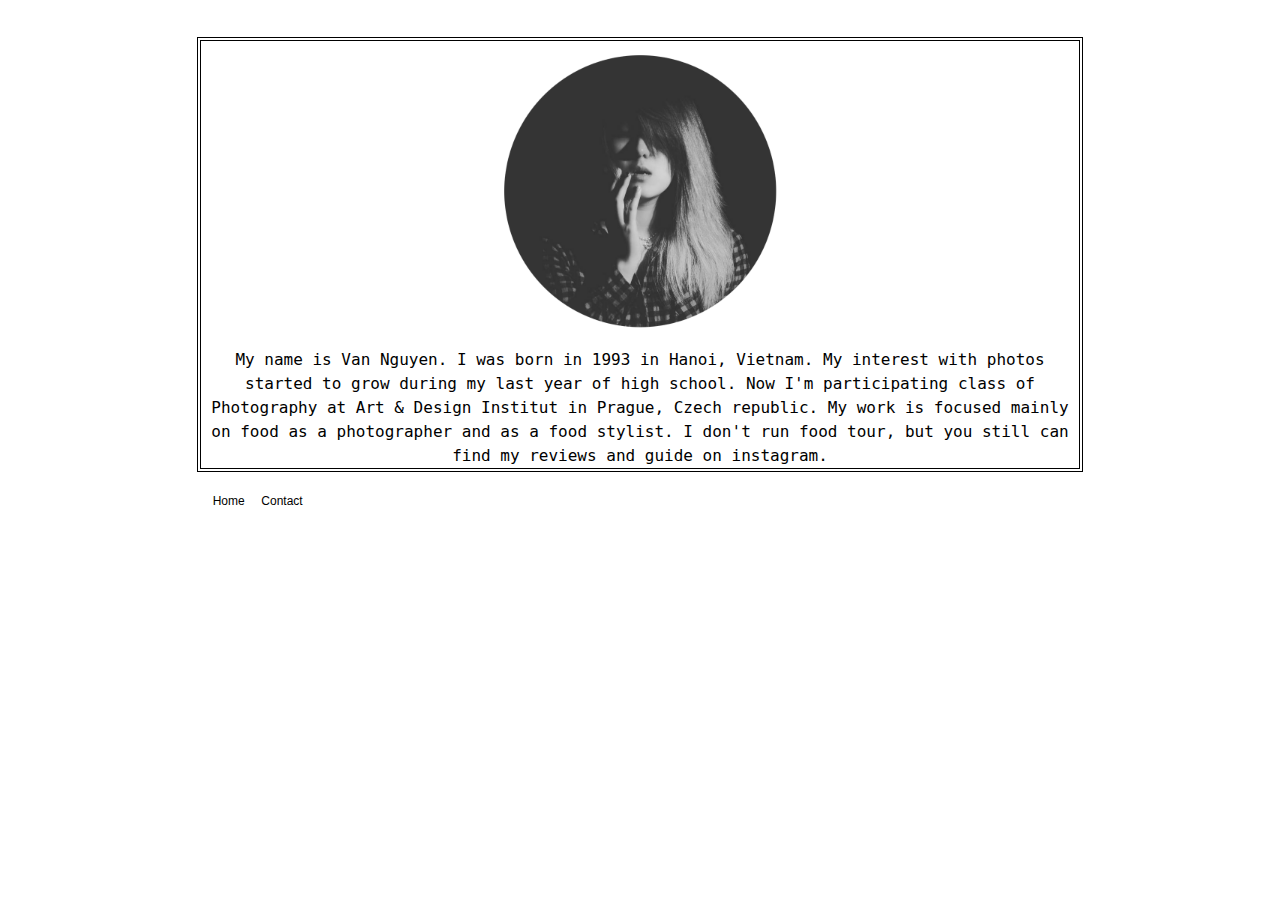
==== About.html @ cc0dcf97 "vanng93.github.io" ====
<!DOCTYPE html>
<html>
    
    <head>
        <meta charset="utf-8">
        <meta http-equiv="X-UA-Compatible" content="IE=edge">
        <title>VANNG | ABOUT</title>
        <meta name="description" content="An interactive getting started guide for Brackets.">
        <link rel="stylesheet" href="main.css">
    </head>
        <link rel="stylesheet" href="style.css">
    
<body><br>
   <div>
       <img src="a1.png" alt="autoportrait2" style="width:300px;height:300px;"> <br>
       My name is Van Nguyen. I was born in 1993 in Hanoi, Vietnam. My interest with photos started to grow during my last year of high school. Now I'm participating class of Photography at Art & Design Institut in Prague, Czech republic. My work is focused mainly on food as a photographer and as a food stylist. I don't run food tour, but you still can find my reviews and guide on instagram.<br>
   </div>
    
    <ul style="width:85%;">
        <li style="width:5%;margin-left:14%";><a href="index.html" style="font-size:0.75em;">Home</a></li>
        <li style="width:5%";><a href="Contact.html" style="font-size:0.75em;">Contact</a></li>
</ul></body>
---- style.css ----
html {
    background: white;
}

#wrap {
    margin: 0 auto;
}

body {
    background: white;
    color: black;
    font-family: "Helvetica Neue", Helvetica, Arial, sans-serif;
    line-height: 1.5;
    margin: 1%;
}

p {
    color: black;
    text-align: center;
    background-color: white;
}

h1, h2, h3, h4, h5, h6 {
    color: black;
    font-weight: 500;
    text-align: center;    
}

h1 {
    padding: 2.5%;
    font-size: 3em;
}

h2 {
    font-size: 2em;
}

ul {
    width: 100%;
    float: left;
    background-color: white;
}

li { 
    float: left;
    text-align: center;
    width: 32%; 
    list-style-position: inside;
    list-style-type: none;
}

a {
    color: black;
    font-size: 1em;
    text-align: center;
    text-decoration: none;
    display: inline-block;
}

div {
    background-color: white;
    align-content: center;
    text-align: center;
    width: 70%;
    border: 0.25em solid black;
    border-style: double;
    padding: auto;
    margin: auto;
    font-family: 'Overpass Mono', monospace;
}

img {
    height: 20em;
    position: inherit;
    vertical-align: right;
}
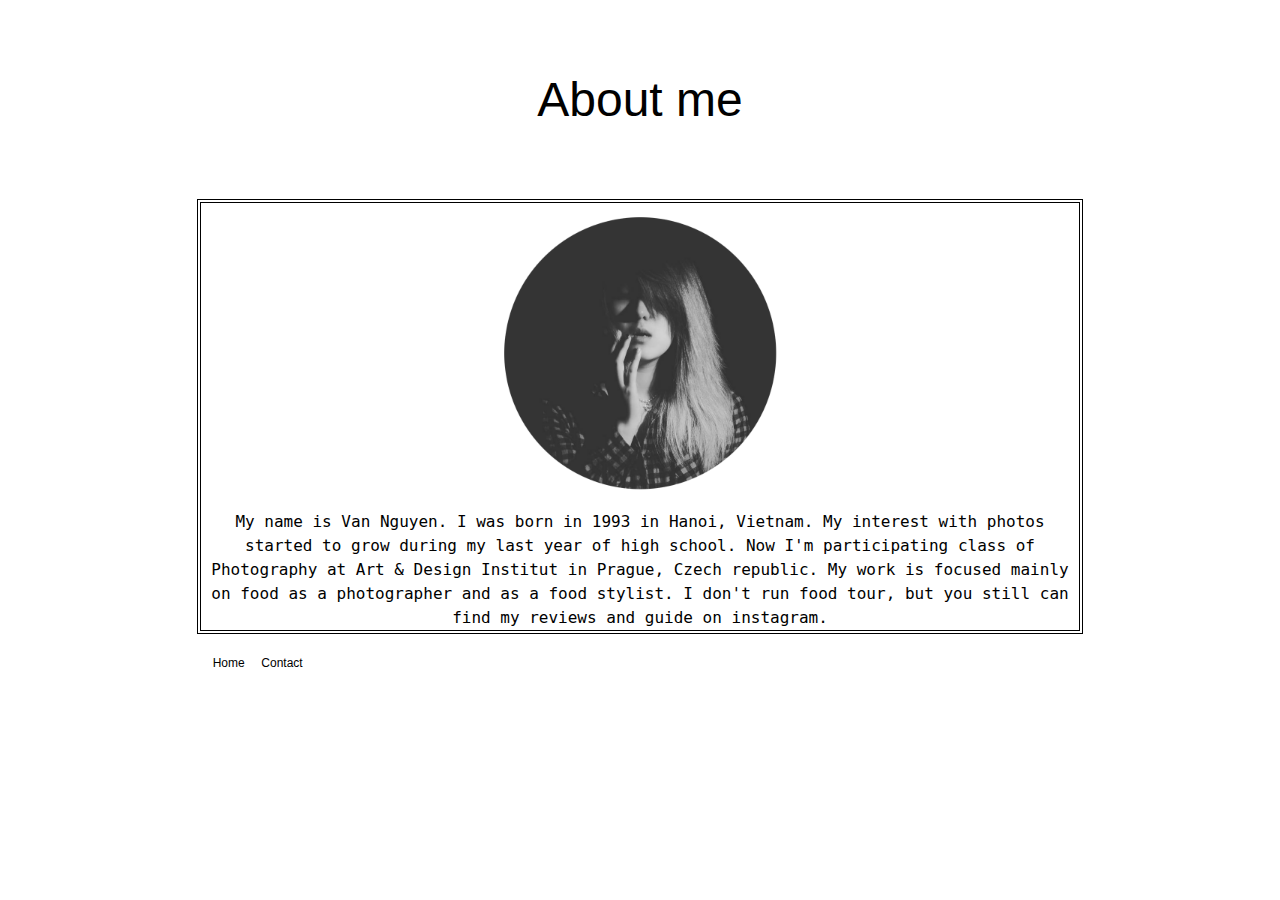
==== commit 3ebb4aa4: "Update About.html" ====
--- a/About.html
+++ b/About.html
@@ -10,7 +10,8 @@
     </head>
         <link rel="stylesheet" href="style.css">
     
-<body><br>
+<body>
+    <h1>About me</h1>
    <div>
        <img src="a1.png" alt="autoportrait2" style="width:300px;height:300px;"> <br>
        My name is Van Nguyen. I was born in 1993 in Hanoi, Vietnam. My interest with photos started to grow during my last year of high school. Now I'm participating class of Photography at Art & Design Institut in Prague, Czech republic. My work is focused mainly on food as a photographer and as a food stylist. I don't run food tour, but you still can find my reviews and guide on instagram.<br>
@@ -19,4 +20,4 @@
     <ul style="width:85%;">
         <li style="width:5%;margin-left:14%";><a href="index.html" style="font-size:0.75em;">Home</a></li>
         <li style="width:5%";><a href="Contact.html" style="font-size:0.75em;">Contact</a></li>
-</ul></body>+</ul></body>
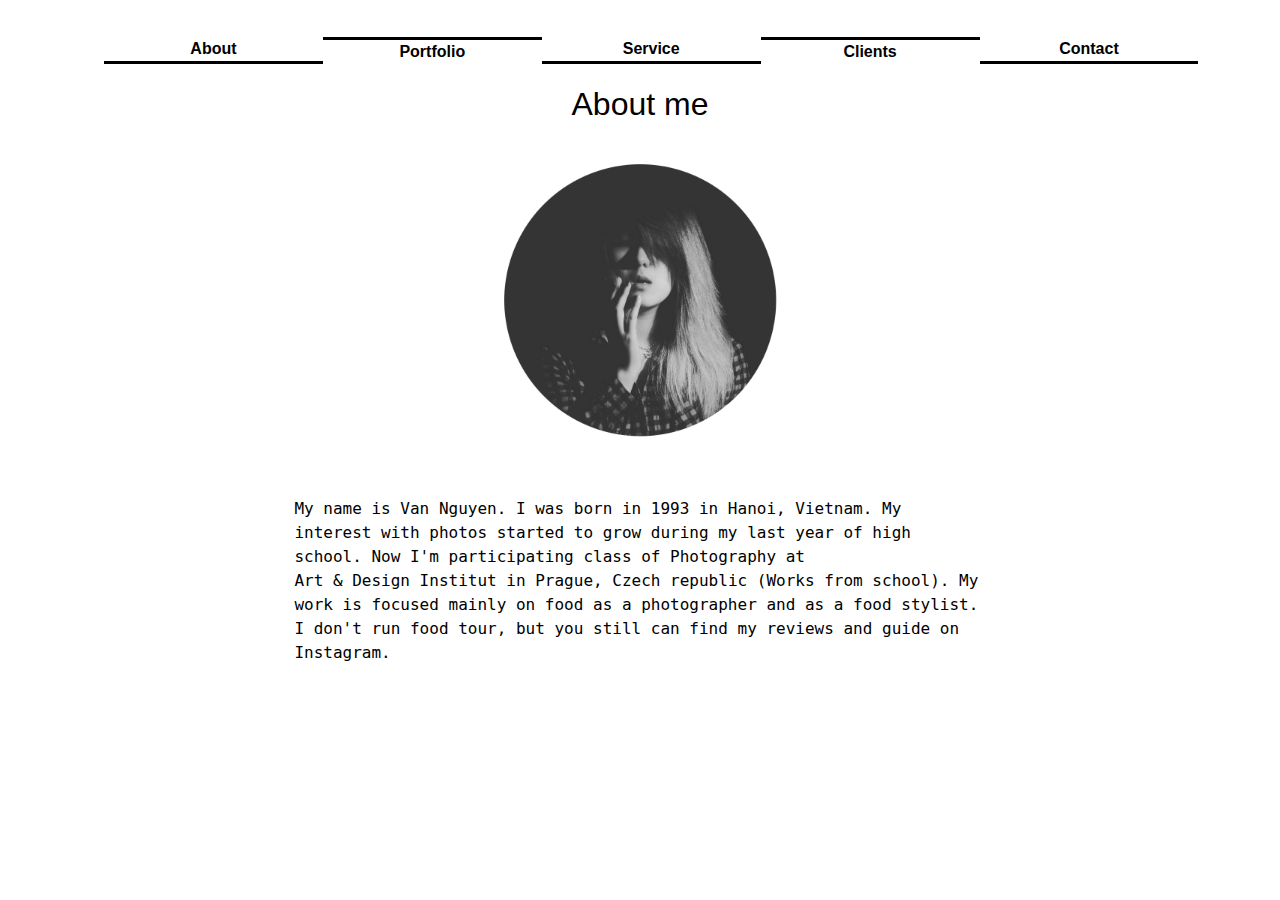
==== commit b5efc93a: "Update About.html" ====
--- a/About.html
+++ b/About.html
@@ -11,13 +11,15 @@
         <link rel="stylesheet" href="style.css">
     
 <body>
-    <h1>About me</h1>
-   <div>
-       <img src="a1.png" alt="autoportrait2" style="width:300px;height:300px;"> <br>
-       My name is Van Nguyen. I was born in 1993 in Hanoi, Vietnam. My interest with photos started to grow during my last year of high school. Now I'm participating class of Photography at Art & Design Institut in Prague, Czech republic. My work is focused mainly on food as a photographer and as a food stylist. I don't run food tour, but you still can find my reviews and guide on instagram.<br>
-   </div>
-    
-    <ul style="width:85%;">
-        <li style="width:5%;margin-left:14%";><a href="index.html" style="font-size:0.75em;">Home</a></li>
-        <li style="width:5%";><a href="Contact.html" style="font-size:0.75em;">Contact</a></li>
-</ul></body>
+    <ul>
+            <li style="width:19%;border-bottom:solid";><a href="About.html"><b>About</b></a></li>
+            <li style="width:19%;border-top:solid";><a href="Portfolio.html"><b>Portfolio</b></a></li>
+            <li style="width:19%;border-bottom:solid";><a href="Service.html"><b>Service</b></a></li>
+            <li style="width:19%;border-top:solid";><a href="Clients.html"><b>Clients</b></a></li>
+            <li style="width:19%;border-bottom:solid";><a href="Contact.html"><b>Contact</b></a></li>
+        </ul>
+    <h1 style="padding-top:5%;">About me</h1>
+   <center><img src="a1.png" alt="autoportrait2" style="width:300px;height:300px;"> </center><br>
+       <p>My name is Van Nguyen. I was born in 1993 in Hanoi, Vietnam. My interest with photos started to grow during my last year of high school. Now I'm participating class of Photography at <a href="http://www.adi.cz">Art & Design Institut</a> in Prague, Czech republic (<a href="CV.html">Works from school</a>). My work is focused mainly on food as a photographer and as a food stylist. I don't run food tour, but you still can find my reviews and guide on <a href="http://instagram.com/_vanng">Instagram</a>.</p>
+         
+    </body>
--- a/style.css
+++ b/style.css
@@ -12,12 +12,17 @@
     font-family: "Helvetica Neue", Helvetica, Arial, sans-serif;
     line-height: 1.5;
     margin: 1%;
+    margin-left: 5%;
+    margin-right: 5%;
 }
 
 p {
     color: black;
-    text-align: center;
+    text-align: left;
     background-color: white;
+    font-family: 'Overpass Mono', monospace;
+    margin-left: 20%;
+    margin-right: 20%;
 }
 
 h1, h2, h3, h4, h5, h6 {
@@ -27,8 +32,8 @@
 }
 
 h1 {
-    padding: 2.5%;
-    font-size: 3em;
+    padding-top: 1.5%;
+    font-size: 2em;
 }
 
 h2 {
@@ -73,4 +78,4 @@
     height: 20em;
     position: inherit;
     vertical-align: right;
-}+}
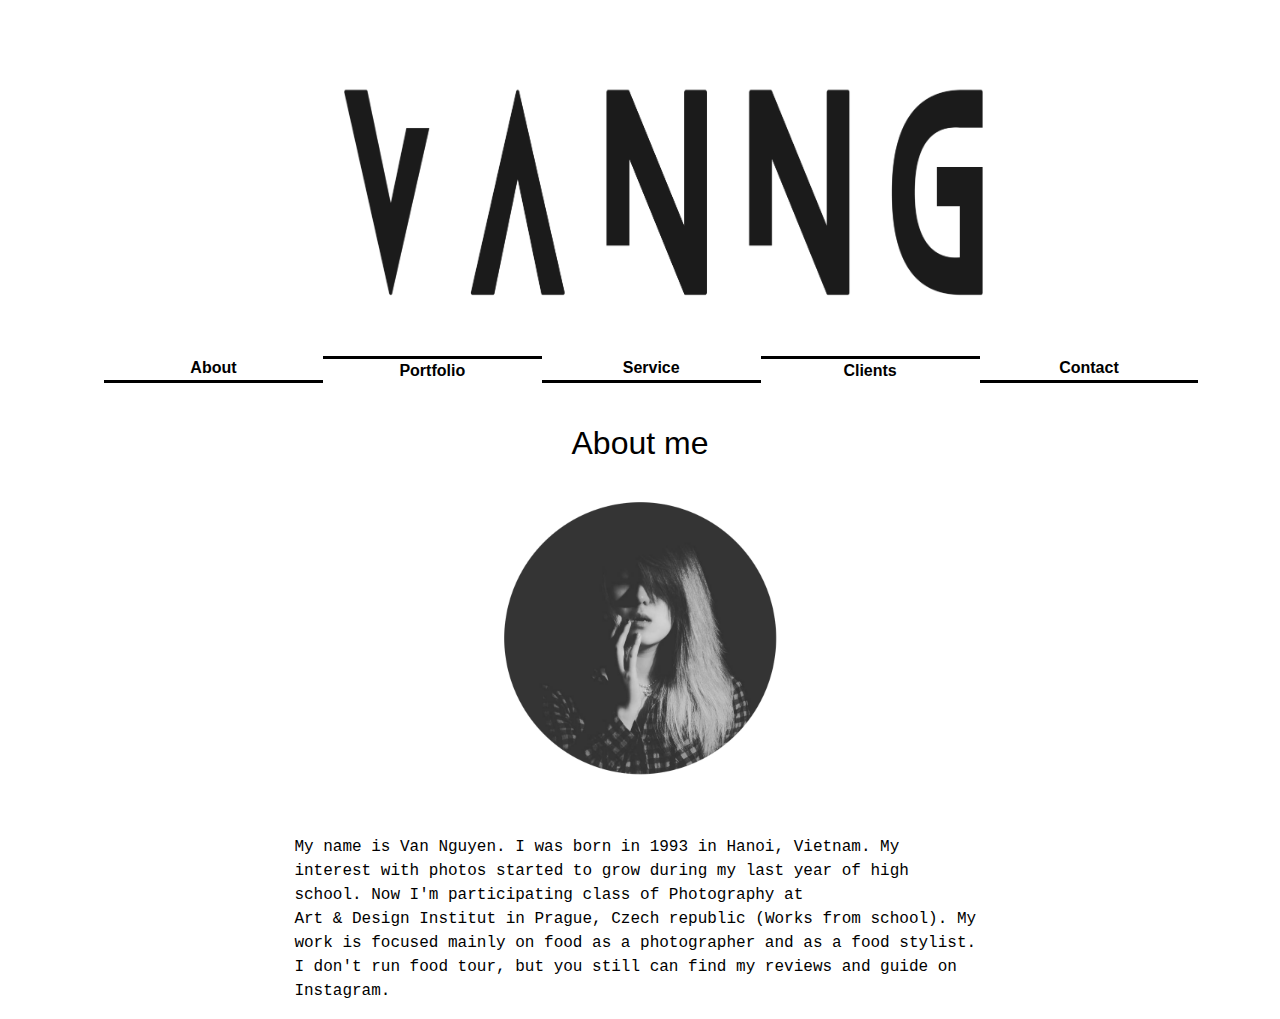
==== commit 34a0931d: "Update About.html" ====
--- a/About.html
+++ b/About.html
@@ -4,11 +4,12 @@
     <head>
         <meta charset="utf-8">
         <meta http-equiv="X-UA-Compatible" content="IE=edge">
-        <title>VANNG | ABOUT</title>
+        <title>VANNG</title>
         <meta name="description" content="An interactive getting started guide for Brackets.">
         <link rel="stylesheet" href="main.css">
-    </head>
-        <link rel="stylesheet" href="style.css">
+        <link rel="stylesheet" type="text/css" href="style.css">
+        <a href="http://vanng93.github.io"><img src="logo.png" alt="logo" style="margin-left:29.5%;"></a>
+        </head>
     
 <body>
     <ul>
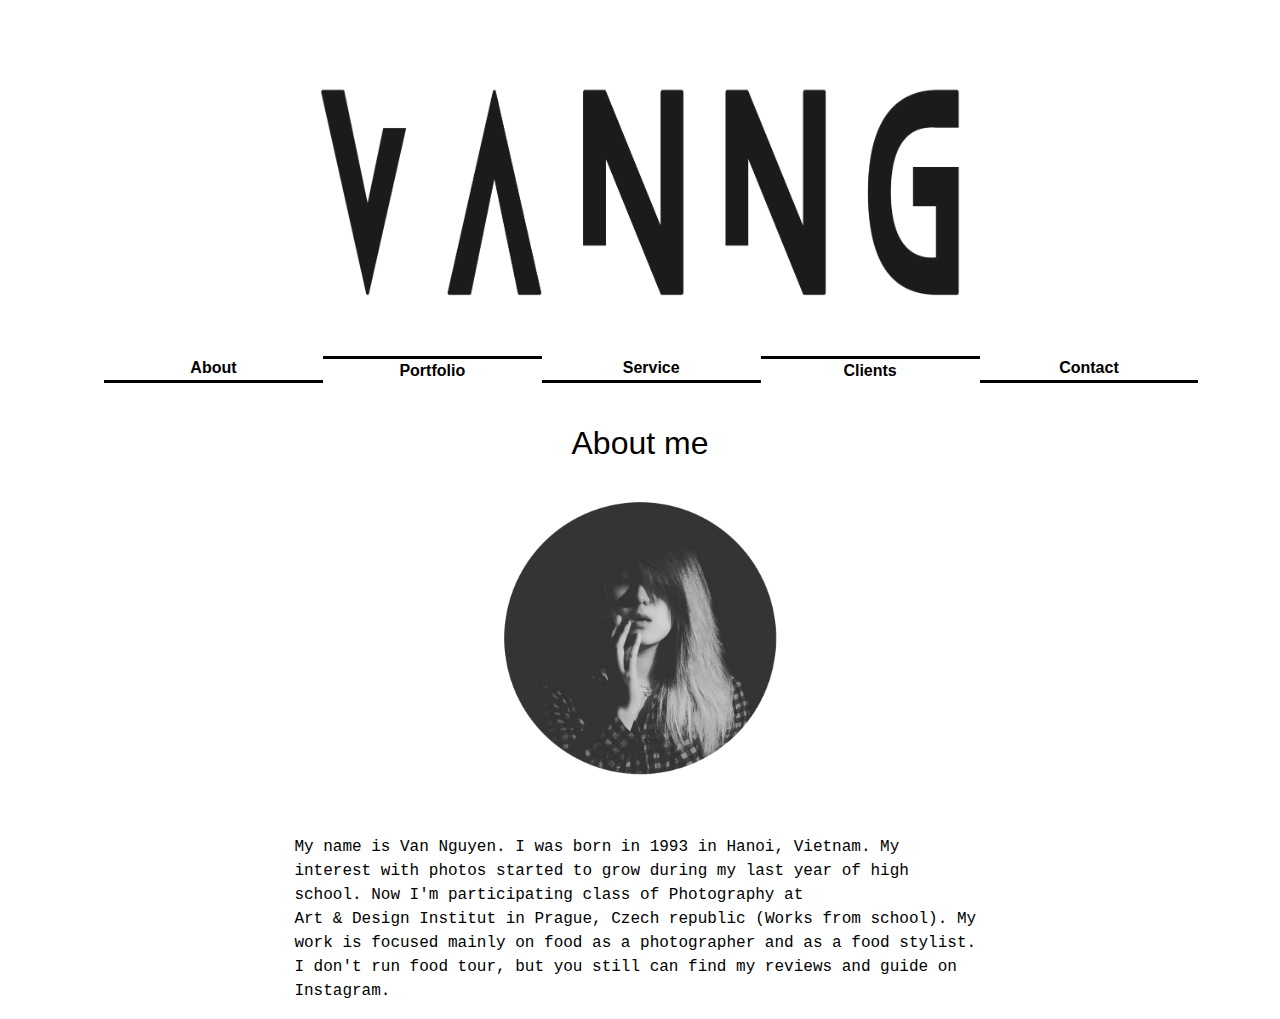
==== commit 9233dae4: "Update About.html" ====
--- a/About.html
+++ b/About.html
@@ -4,11 +4,11 @@
     <head>
         <meta charset="utf-8">
         <meta http-equiv="X-UA-Compatible" content="IE=edge">
-        <title>VANNG</title>
+        <title>VANNG | ABOUT</title>
         <meta name="description" content="An interactive getting started guide for Brackets.">
         <link rel="stylesheet" href="main.css">
         <link rel="stylesheet" type="text/css" href="style.css">
-        <a href="http://vanng93.github.io"><img src="logo.png" alt="logo" style="margin-left:29.5%;"></a>
+        <center><a href="http://vanng93.github.io"><img src="logo.png" alt="logo";></a></center>
         </head>
     
 <body>
